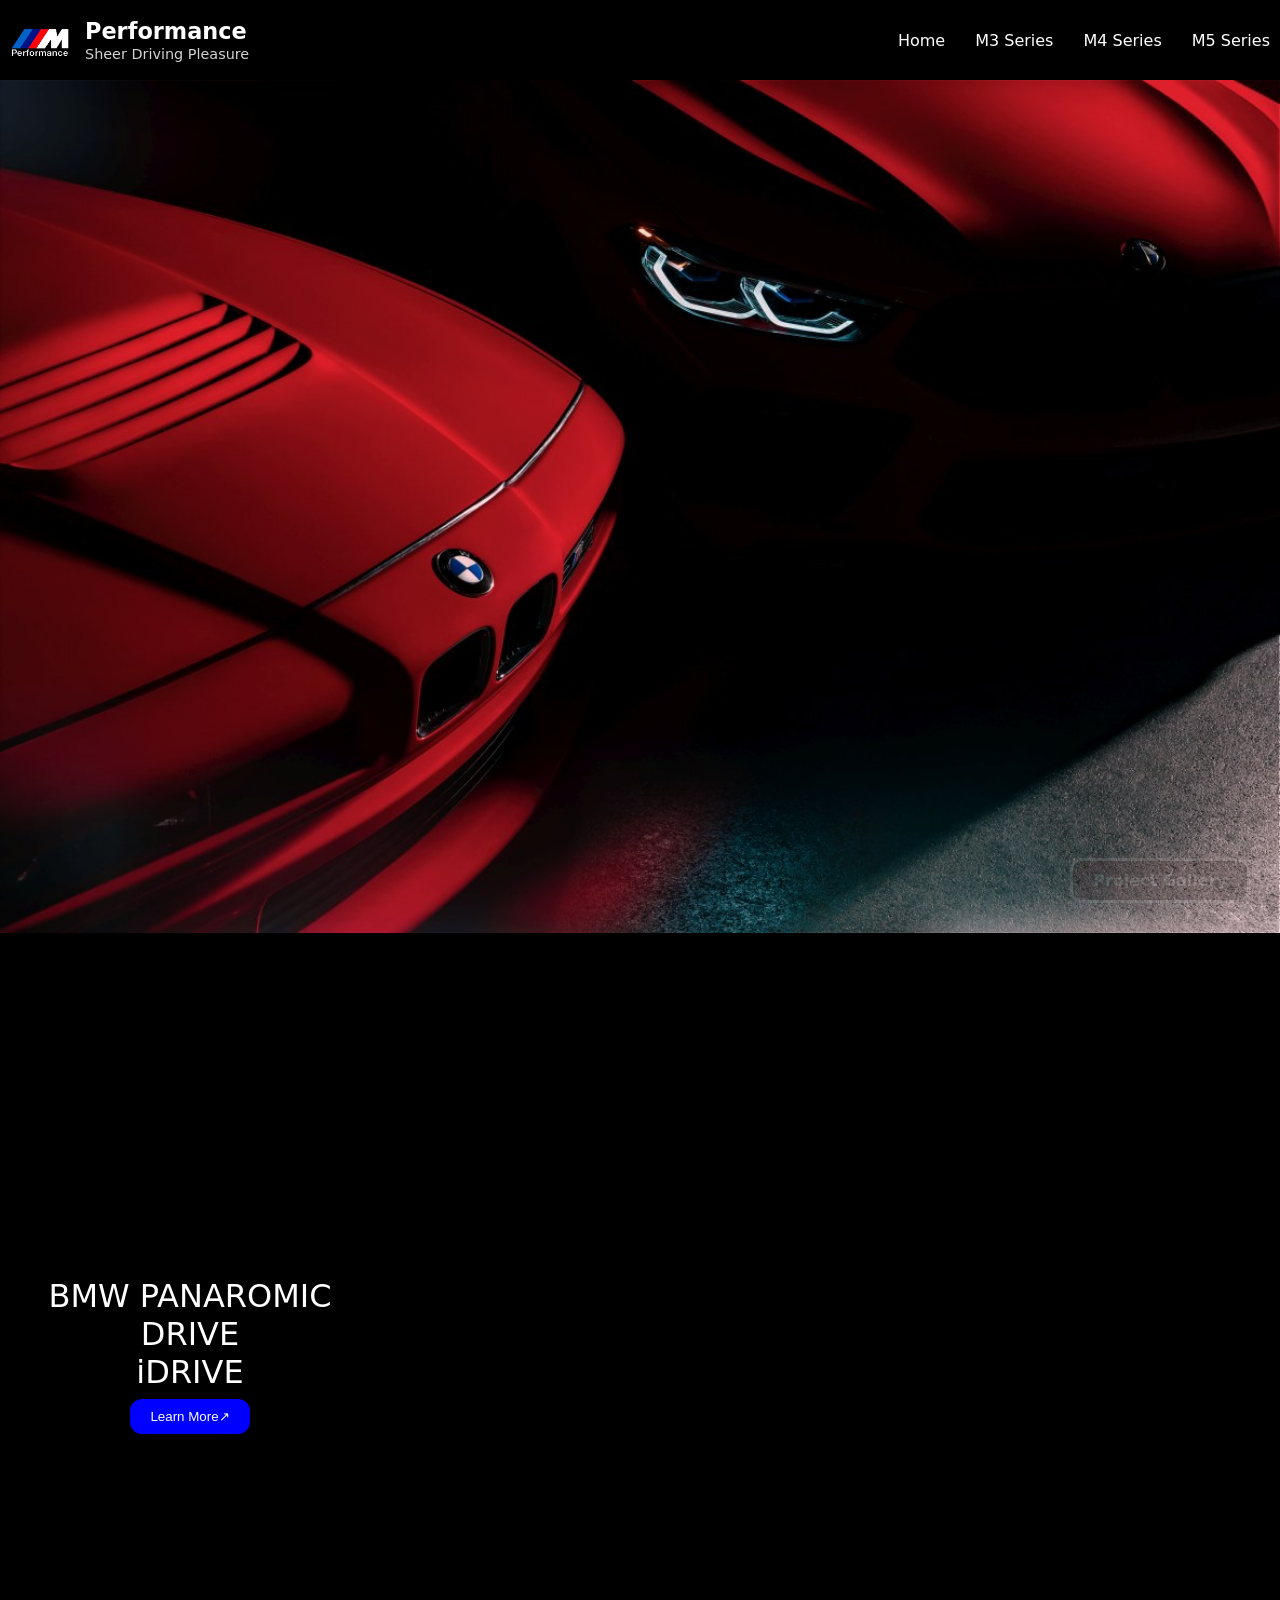
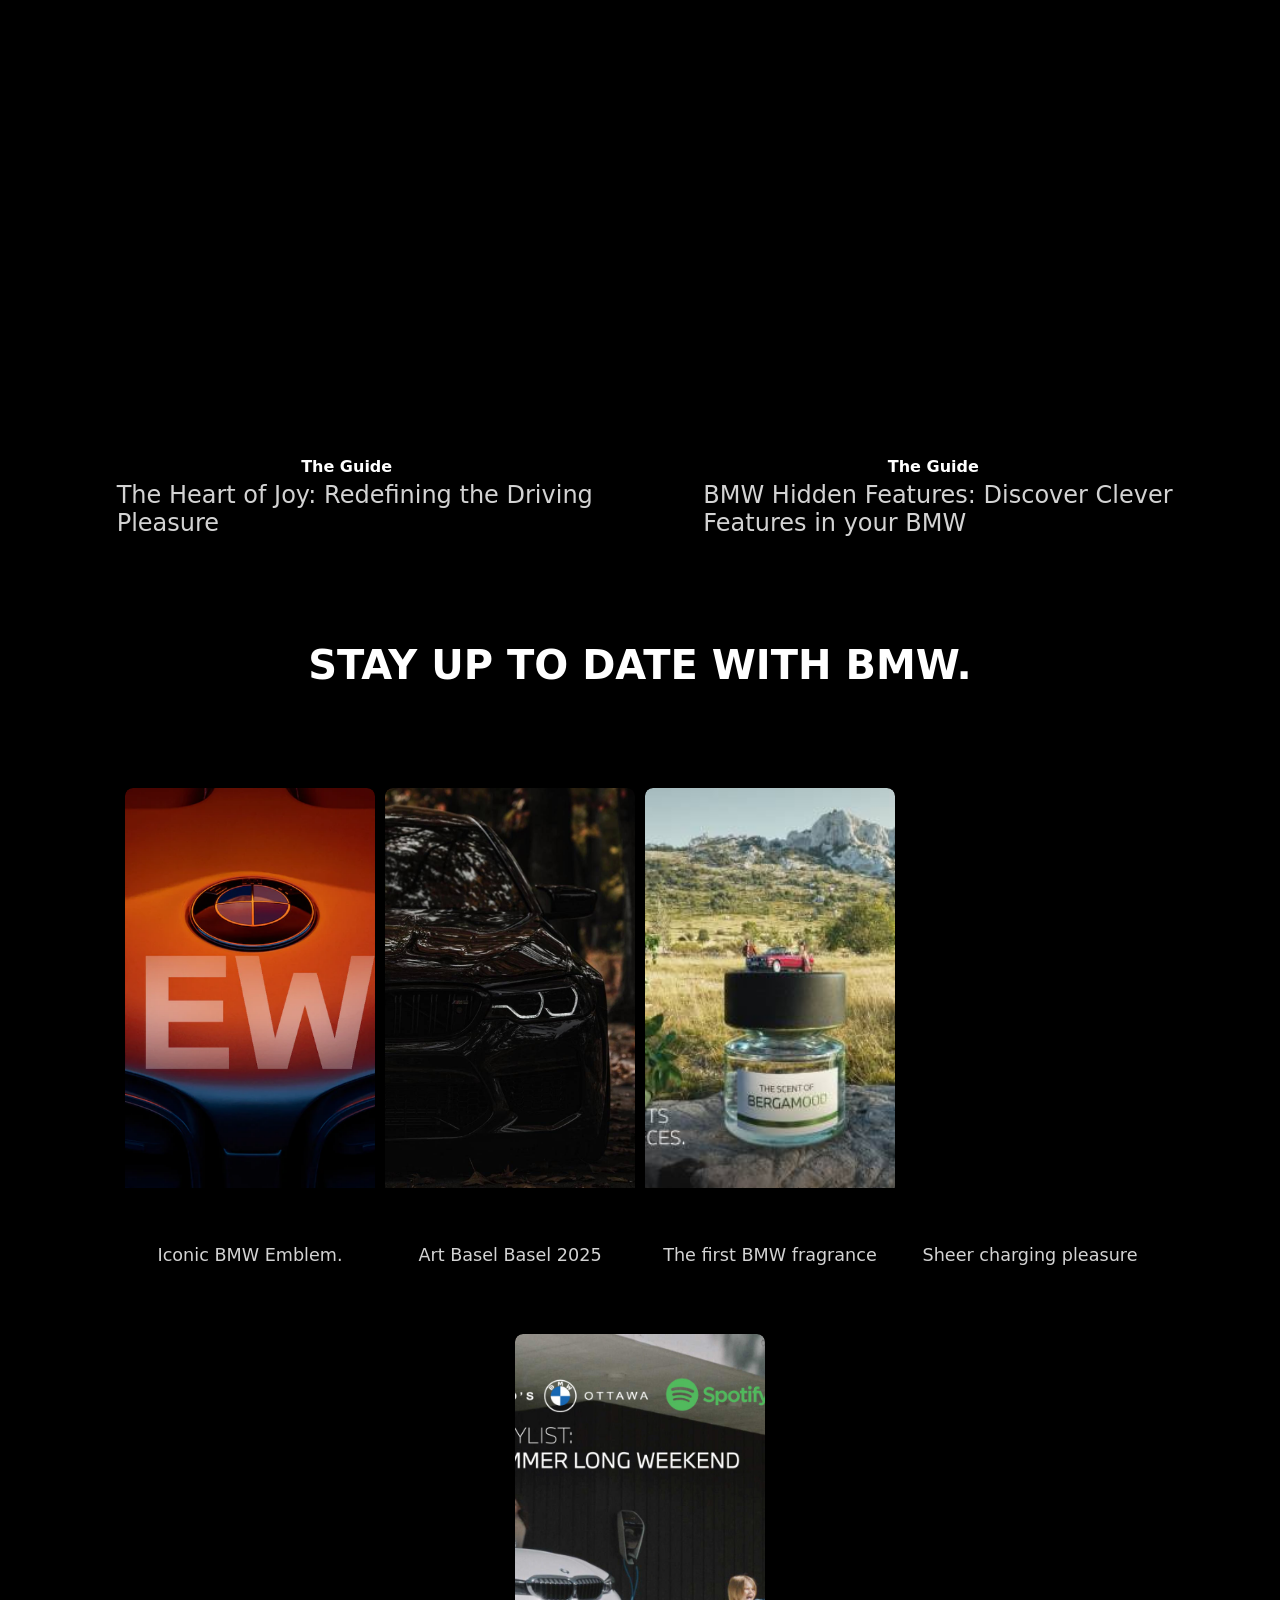
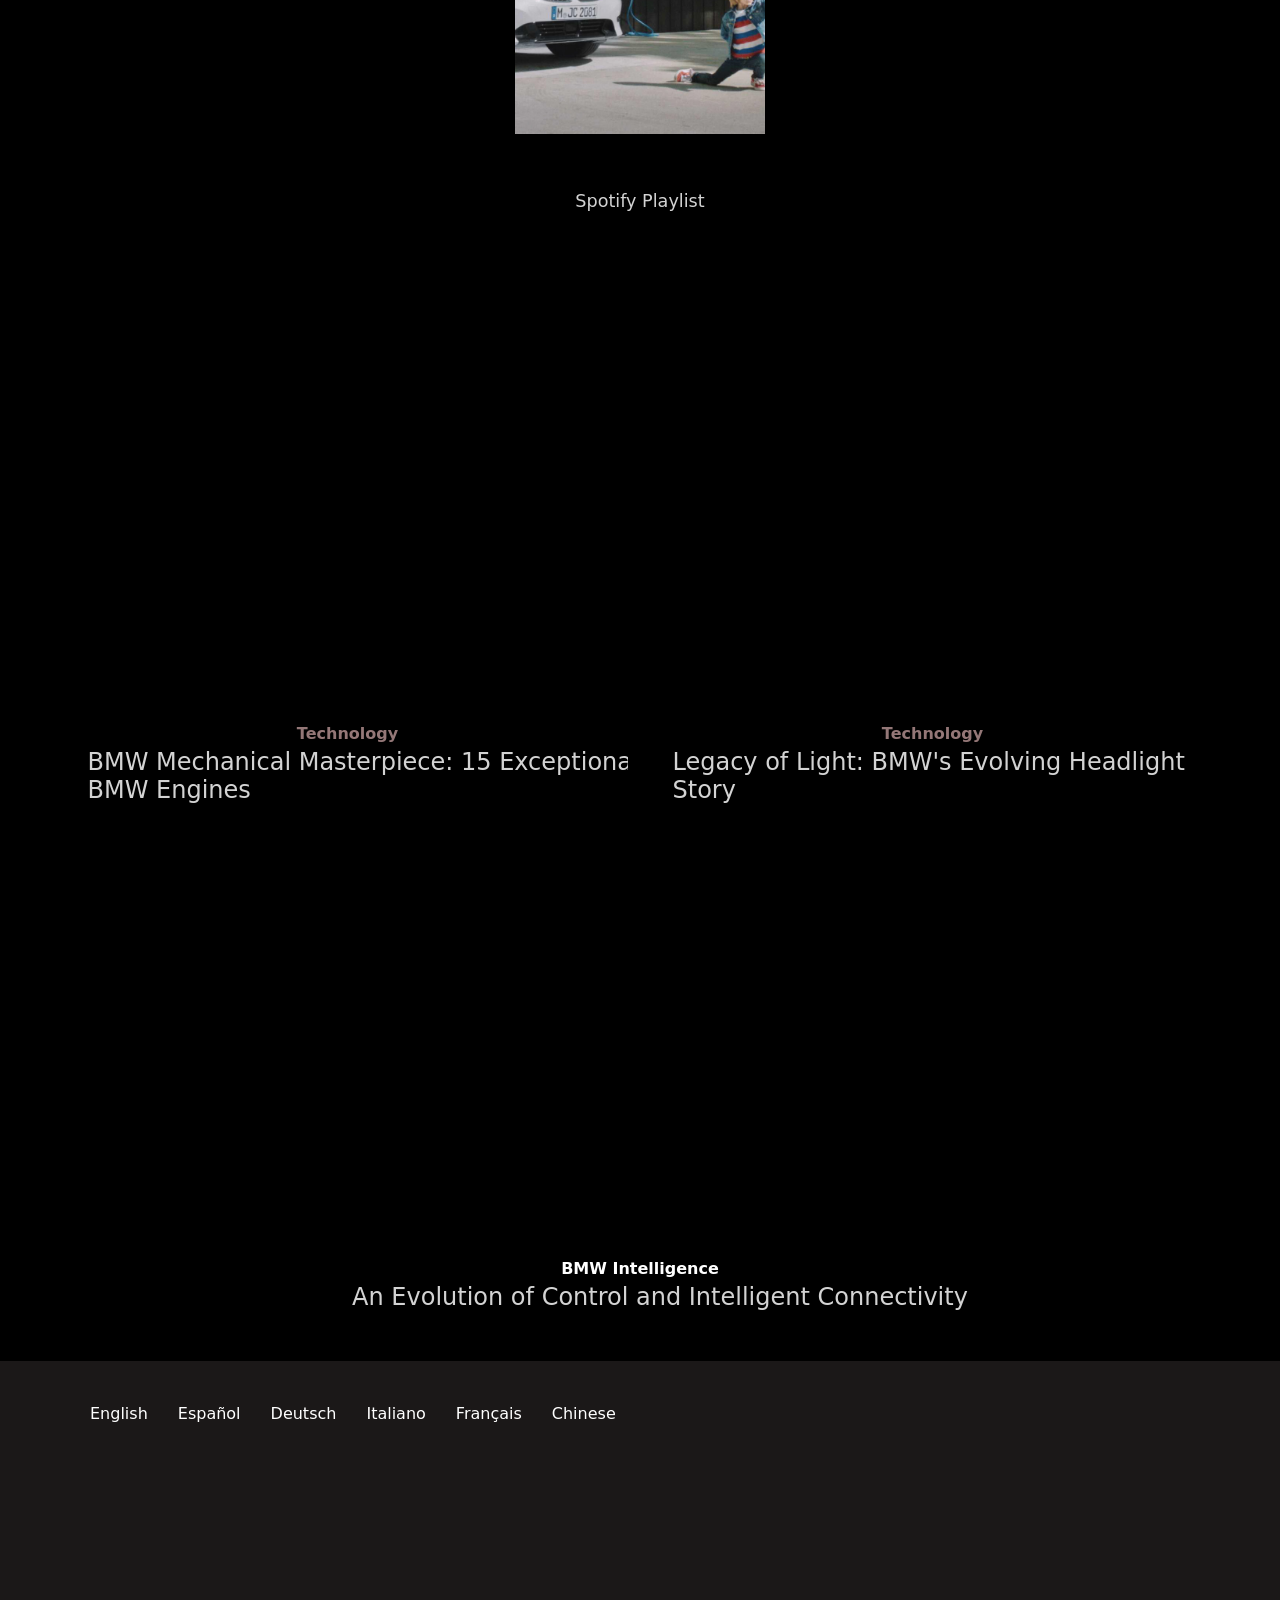
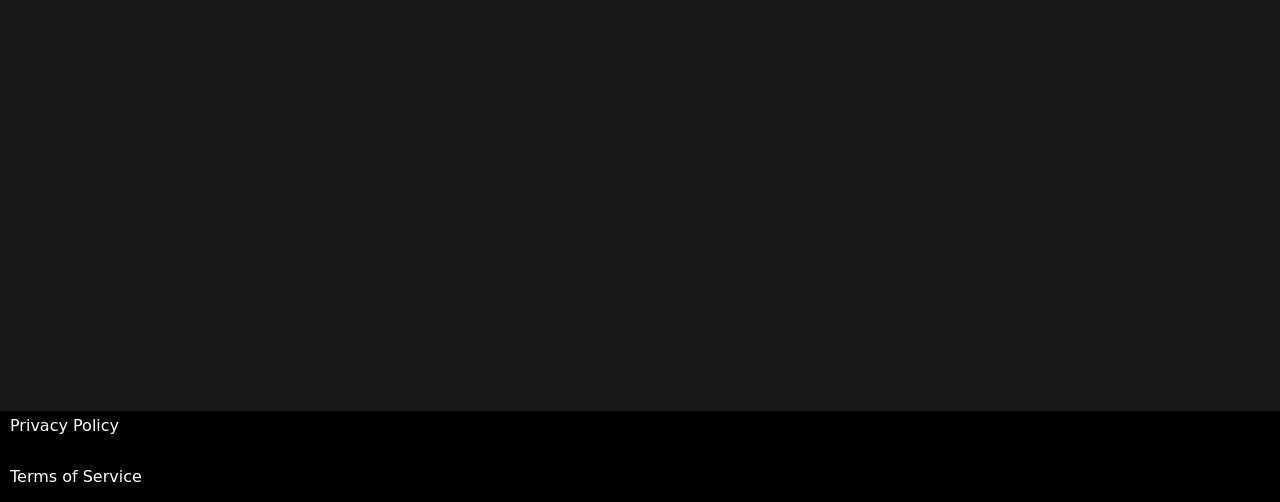
==== Blog_1/index.html @ abd1cfb9 "Pipeline and Git protection fully deployed" ====
<!DOCTYPE html>
<html lang="en">
<head>
    <meta charset="UTF-8">
    <meta name="viewport" content="width=device-width, initial-scale=1.0">
    <title data-key="title">BMW Life: Driven by Passion</title>
    <link rel="icon" href="stripes.png" type="image/x-icon">
    <link rel="stylesheet" href="style.css">
</head>

<body>

    <header>
        <nav>
            <div class="left-section">
                <a href="file:///C:/Users/Admin/Documents/MY_GENERATIONOFCREATION/professionals/Blog/Blog_1/Blog_1.html">
                    <img src="stripes.png" alt="BMW Logo">
                </a>
                <div class="brand-text">
                    <span class="main-brand-name" data-key="brand_main">Performance</span>
                    <span class="sub-brand-name" data-key="brand_sub">Sheer Driving Pleasure</span>
                </div>
            </div>

            <div class="rightnav">
                <ul class="navcontent">
                    <li><a href="#" data-key="nav_home">Home</a></li>

                    <li class="frustration">
                        <a class="morefrustration" href="javascript:void(0)" data-key="nav_m3">M3 Series</a>
                        <div class="frustration1">
                            <a href="#" data-key="m3_e30">E30 M3</a>
                            <a href="#" data-key="m3_e46">E46 M3</a>
                            <a href="#" data-key="m3_e92">E90/E92/E93 M3</a>
                            <a href="#" data-key="m3_f80">F80 M3</a>
                            <a href="#" data-key="m3_g80">G80 M3</a>
                        </div>
                    </li>

                    <li class="frustration">
                        <a class="morefrustration" href="javascript:void(0)" data-key="nav_m4">M4 Series</a>
                        <div class="frustration1">
                            <a href="#" data-key="m4_competition">M4 Competition</a>
                            <a href="#" data-key="m4_xdrive">M4 Competition with M xDrive</a>
                            <a href="#" data-key="m4_cs">M4 CS</a>
                            <a href="#" data-key="m4_csl">M4 CSL</a>
                            <a href="#" data-key="m4_coupe">M4 Coupe</a>
                        </div>
                    </li>

                    <li class="frustration">
                        <a class="morefrustration" href="javascript:void(0)" data-key="nav_m5">M5 Series</a>
                        <div class="frustration1">
                            <a href="#" data-key="m5_e28">E28 M5 (1985-1988)</a>
                            <a href="#" data-key="m5_e34">E34 M5 (1988-1995)</a>
                            <a href="#" data-key="m5_e39_1">E39 M5 (1998-2003)</a>
                            <a href="#" data-key="m5_e39_2">E39 M5 (1998-2003)</a>
                            <a href="#" data-key="m5_e39_3">E39 M5 (1998-2003)</a>
                        </div>
                    </li>
                </ul>
            </div>
        </nav>
    </header>

    <main>
        <div class="image-container">
            <img src="bmw-main.jpg" alt="" class="image1">
            <div class="image-overlay"></div>
            <a href="gallery_HTML.html" class="image-button" data-key="project_gallery">Project Gallery</a>
        </div>
        <div class="flex-container">
                <div class="box1">
                    <p data-key="box_drive">BMW PANAROMIC DRIVE <br> iDRIVE</p>
                        <button class="button">
                            <a href="https://www.bmwgroup.com/en/company/neue-klasse/details-bmw-panoramic-idrive.html" data-key="learn_more" target="_blank">Learn More↗</a>
                        </button>
                </div>

                <div class="box2">
                    <iframe class="youtube-1"
                       src="https://www.youtube.com/embed/68Y4ZKrLRUY?autoplay=1&mute=1&controls=0&loop=1&playlist=68Y4ZKrLRUY"
                        title="YouTube video player" frameborder="0"
                        allow="accelerometer; autoplay; clipboard-write; encrypted-media; gyroscope; picture-in-picture; web-share"
                           allowfullscreen>
                    </iframe>
                </div>
</div>

        <div class="video-container">
            <div class="video-1">
                <video src="bmw-animation.mp4" class="content-1" autoplay muted loop playsinline></video>
                <a href="https://www.bmw.com/en/digital-journey/inside-neue-klasse-bmw-heart-of-joy.html" class="joy" target="_blank">
                    <span class="heading" data-key="guide_title">The Guide</span>
                    <span class="sub-heading" data-key="guide_sub">The Heart of Joy: Redefining the Driving Pleasure</span>
                </a>
            </div>
            <div class="video-2">
                <video src="bmw-hidden.mp4" class="content-2" autoplay muted loop playsinline></video>
                <a href="https://www.bmw.com/en/freude/discover-hidden-features-in-your-bmw.html" class="hidden" target="_blank">
                    <span class="heading" data-key="hidden_title">The Guide</span>
                    <span class="sub-heading" data-key="hidden_sub">BMW Hidden Features: Discover Clever Features in your BMW</span>
                </a>
            </div>
        </div>

        <section class="image-gallery-section">
            <h2 data-key="stay_updated">STAY UP TO DATE WITH BMW.</h2>
            <div class="image-gallery-container">
                <div class="gallery-item">
                    <a href="https://www.bmw.com/en/freude/notes.html" class="bmw_original" target="_blank">
                        <img src="bm2.png" alt="">
                        <div class="item-discription">
                            <p id="bmw" data-key="bmw_emblem">Iconic BMW Emblem.</p>
                        </div>
                    </a>
                </div>
                <div class="gallery-item">
                    <a href="https://www.bmw.com/en/freude/notes.html#pwjt-14" class="bmw_original" target="_blank">
                        <img src="bm3.png" alt="">
                        <div class="item-discription">
                            <p id="bmw" data-key="bmw_art_basel">Art Basel Basel 2025</p>
                        </div>
                    </a>
                </div>
                <div class="gallery-item">
                    <a href="https://www.bmw.com/en/freude/notes.html#pwjt-13" class="bmw_original" target="_blank">
                        <img src="perfume.png" alt="">
                        <div class="item-discription">
                            <p id="bmw" data-key="bmw_perfume">The first BMW fragrance</p>
                        </div>
                    </a>
                </div>
                <div class="gallery-item">
                    <a href="https://www.bmw.com/en/freude/notes.html#pwjt-11" class="bmw_original" target="_blank">
                        <iframe 
                            src="https://www.youtube-nocookie.com/embed/NTa7hMpYjtM?autoplay=1&mute=1&loop=1&playlist=NTa7hMpYjtM&controls=0&modestbranding=1&rel=0&disablekb=1" 
                            title="BMW Electric Lifestyle" 
                            frameborder="0" 
                            allow="accelerometer; autoplay; clipboard-write; encrypted-media; gyroscope; picture-in-picture; web-share" 
                            allowfullscreen>
                        </iframe>
                        <div class="item-discription">
                            <p id="bmw" data-key="bmw_charging">Electric Lifestyle</p>
                        </div>
                    </a>
                </div>
                <div class="gallery-item">
                    <a href="https://www.bmw.com/en/freude/notes.html#pwjt-11" class="bmw_original" target="_blank">
                        <img src="spotify.png" alt="">
                        <div class="item-discription">
                            <p id="bmw" data-key="bmw_spotify">Spotify Playlist</p>
                        </div>
                    </a>
                </div>
            </div>
        </section>

        <section class="technology-section">
            <div class="technology-EGBHLMS">
                <div class="milestone-1">
                    <a href="https://www.bmw.com/en/innovation/outstanding-bmw-engine-models.html" class="bmw-technology" target="_blank">
                        <video src="bmw-hidden.mp4" autoplay muted loop playsinline></video>
                        <div class="technology-discription">
                            <span class="heading-c" data-key="tech_title_1">Technology</span>
                            <span class="sub-heading-c" data-key="tech_sub_1">BMW Mechanical Masterpiece: 15 Exceptional BMW Engines</span>
                        </div>
                    </a>
                </div>
                <div class="milestone-1">
                    <a href="https://www.bmw.com/en/freude/milestones-in-bmw-lighting-design.html" class="bmw-technology" target="_blank">
                        <iframe class="milestone-iframe-1"
                            src="https://www.youtube.com/embed/COiu9UMoMVE?autoplay=1&mute=1&controls=0&loop=1&playlist=COiu9UMoMVE"
                            title="YouTube video player" frameborder="0"
                            allow="accelerometer; autoplay; clipboard-write; encrypted-media; gyroscope; picture-in-picture; web-share"
                            referrerpolicy="strict-origin-when-cross-origin" allowfullscreen>
                        </iframe>
                        <div class="technology-discription">
                            <span class="heading-c" data-key="tech_title_2">Technology</span>
                            <span class="sub-heading-c" data-key="tech_sub_2">Legacy of Light: BMW's Evolving Headlight Story</span>
                        </div>
                    </a>
                </div>
            </div>
        </section>

        <div class="video">
            <a href="#" class="intelligent" target="_blank">
                <video src="smart.mp4" autoplay muted loop playsinline class="BMW_Itellegence"></video>
                <p class="discription" data-key="bmw_intelligence">BMW Intelligence</p>
                <p class="discription-sub-heading" data-key="bmw_intelligence_sub">An Evolution of Control and Intelligent Connectivity</p>
            </a>
        </div>

        <section class="second">
    <nav class="main-navbar">
        <ul class="navcontent-2">
            <li><a href="#" data-lang="en">English</a></li>
            <li><a href="#" data-lang="es">Español</a></li>
            <li><a href="#" data-lang="de">Deutsch</a></li>
            <li><a href="#" data-lang="it">Italiano</a></li>
            <li><a href="#" data-lang="fr">Français</a></li>
            <li><a href="#" data-lang="zh">Chinese</a></li>
        </ul>
    </nav>
</section>

        <section class="third">
            <nav class="footer-navbar">
                <ul>
                    <li><a href="#privacy" data-key="footer_privacy">Privacy Policy</a></li>
                    <li><a href="#terms" data-key="footer_terms">Terms of Service</a></li>
                </ul>
            </nav>
        </section>

        
    </main>
<script src="translate.js"></script>
</body>
</html>
---- Blog_1/style.css ----
/* Universal box-sizing for consistent layout */
        * {
            margin: 0;
            padding: 0;
            box-sizing: border-box;
        }

        body {
            font-family: system-ui, -apple-system, BlinkMacSystemFont, 'Segoe UI', Roboto, Oxygen, Ubuntu, Cantarell, 'Open Sans', 'Helvetica Neue', sans-serif;
            background-color: rgb(0, 0, 0);
            color: white;
        }

        nav {
            display: flex;
            align-items: center;
            justify-content: space-between; /* Pushes left and right sections to opposite ends */
            background-color: rgba(0, 0, 0, 0.8); /* Semi-transparent black background */
            height: 80px;
            padding: 0 40px; /* Padding on the sides of the navbar */
        }

        /* Group for logo and brand text */
        .left-section {
            display: flex;
            align-items: center; /* Vertically aligns the image and the text container */
            gap: 15px; /* Space between the logo and the text */
        }

        .left-section img {
            height: 60px;
            width: 60px;
        }

        /* Container for "Performance" and "The Beast" */
        .brand-text {
            display: flex;
            flex-direction: column; /* Stacks the text vertically */
            justify-content: center; /* Centers the text vertically within its space */
        }

        .main-brand-name {
            font-size: 1.4em; /* Larger for "Performance" */
            font-weight: bold;
            color: white;
            margin-bottom: 2px; /* Small space between the two lines of text */
        }

        .sub-brand-name {
            font-size: 0.9em; /* Smaller for "The Beast" */
            color: lightgray; /* Slightly muted color */
        }

        /* Navigation links on the right */
        .navcontent {
            list-style: none;
            display: flex;
            gap: 30px; /* Space between the main navigation links */
            margin: 0; /* Reset default ul margin */
            padding: 0; /* Reset default ul padding */
        }

        nav ul li a {
            text-decoration: none;
            color: white;
            padding: 16px 0; /* Vertical padding for clickable area */
            display: block; /* Ensures the whole padded area is clickable */
            transition: color 0.3s, font-size 0.3s; /* Smooth hover transition */
        }

        nav ul li a:hover {
            color: rgb(127, 255, 212);
            font-size: 1.1rem; /* Slight size increase on hover */
        }

        /*===============================================================================================================*/
        /* DROPDOWN */
        /*===============================================================================================================*/
        li.frustration {
            position: relative; /* Essential for positioning the dropdown content */
            display: inline-block;
        }

        .morefrustration {
            padding: 16px 0; /* Consistent padding with other nav links */
            display: block;
            text-align: center;
        }


        li a:hover,
        .frustration:hover .morefrustration {
            color: aquamarine;
            font-size: 1.1rem; /* Consistent hover size */
        }

        .frustration1 {
            display: none;
            position: absolute;
            z-index: 1000; /* Ensures dropdown is above other content */
            background-color: rgba(7, 7, 7, 0.9); /* Semi-transparent background */
            min-width: 160px;
            box-shadow: 0px 8px 16px 0px rgba(0, 0, 0, 0.2);
            border-radius: 4px; /* Optional: subtle rounded corners */
            overflow: hidden; /* Ensures content respects border-radius */
            left: 50%; /* Start dropdown at 50% from parent's left edge */
            transform: translateX(-50%); /* Adjust to truly center it */
            top: 100%; /* Position directly below the parent link */
        }

        .frustration1 a {
            color: white;
            display: block;
            text-align: left; /* Align dropdown items to the left */
            padding: 10px 15px; /* Padding for dropdown items */
            text-decoration: none;
            transition: background-color 0.2s, color 0.2s; /* Smooth hover transitions */
        }

        .frustration1 a:hover {
            color: turquoise;
            background-color: rgba(50, 200, 200, 0.15); /* Subtle background on hover */
        }

        .frustration:hover .frustration1 {
            display: block;
        }
        .image-container{
            width: 1348px;
            display: inline-block;
            max-width: 100%;
            overflow: hidden;
            position: relative;
        }
        .image-container img{
            display: block;
            width: 100%;
            height: auto;
        }
        .image-overlay{
            position: absolute;
            top: 0;
            left: 0;
            width: 100%;
            height: 100%;
            pointer-events: all;
        }
        .image-button{
            position: absolute;
            bottom: 30px;
            right: 30px;
            display: inline-block;
            padding: 10px 20px;
            background: linear-gradient(to right, rgb(82, 2, 2), rgb(0, 0, 0));
            opacity: 0.1;
            color: white;
            text-decoration: none;
            border: solid;
            border-radius: 12px;
            cursor: pointer;
            font-size: 1em;
            font-weight: bold;
            transition: background-color 0.3s ease, transform 0.2s ease;/* for smooth transition*/
            z-index: 1000;
        }
        .image-button:hover{
            background-color:rgba(59, 2, 2, 0.733);
            transform: translateY(-6px); /* Slight lift effect on hover */
            opacity: 0.9;
            box-shadow: 0 12px 16px 0 rgb(177, 2, 2),0 17px 50px 0 rgb(0, 204, 255);
        }
        .flex-container{
            display: flex;
            flex-wrap: nowrap;
            background: inherit;
            
        }
        .box1{
            width: 50%;
            margin: 20px;
            text-align: center;
            justify-content: center;
            font-size: xx-large;
            justify-content: space-between;
            height: 450px;
            width: 860px;
            margin-top: 340px;
        }
        .box2{
            width: 50%;
            margin: 20px;
            align-items: center;
            font-size: xx-large;
            justify-content: space-between;
            height: 450px;
            width: 860px;
            margin-top: 150px;
               pointer-events: none;
        }
        .button{
            text-decoration: none;
            padding: 10px 20px;
            background-color: blue;
            border: solid;
            border-radius: 15px;
        }
        .button a{
            text-decoration: none;
            color: white;
        }
        .youtube-1{
            height: 450px;
            width: 860px;
            align-items: center;
            pointer-events: none;   
        }
        .video-container{
            display: flex;
            flex-wrap: nowrap; /* Keep nowrap as per your original preference */
            justify-content: space-evenly; /* Evenly space videos */
            align-items: flex-start; /* Align video content to the top */
            background-color: inherit;
            padding: 40px 20px; /* Add padding for overall spacing */
            gap: 10px; /* Space between video columns */
        }
        .video-1, .video-2 {
            /* These are the containers for each video and its text */
            display: flex;
            flex-direction: column; /* Stack video and text vertically */
            align-items: center; /* Center video and text horizontally */
            flex: 1; /* Allows columns to take equal space */
            min-width: 300px; /* Minimum width before potentially breaking layout (if nowrap) */
            max-width: 500px; /* Optional: Max width for videos */
            text-align: center; /* Center the text below the video */
            margin-bottom: 20px; /* Space below each video column */
            overflow: hidden;
        }
        .video-1 video, .video-2 video{
            width: 100%; /* Make it fill the container initially */
            height: 100%; /* Make it fill the container initially */
            object-fit: cover; /* Ensures image/video covers the area without distortion */
            display: block; /* Remove extra space below inline elements */
            /* Transition for smooth animation */
            transition: transform 1.5s ease-in-out, opacity 1.5s ease-in-out;
            /* Initial state (optional, can be skipped if opacity is 1 and scale is 1 by default) */
            opacity: 1;
            transform: scale(1);
        }
        .video-1:hover video, 
        .video-2:hover video{
            transform: scale(1.1);
            max-width: 500px; /* Optional: Max width for videos */
            opacity: 0.6;
            box-shadow: 0 8px 16px rgba(0, 0, 0, 0.4); /* Stronger shadow on hover */
        }
        .content-1, .content-2{ /* These are your <video> tags */
            width: 100%; /* Make video fill its column */
            height: auto; /* Maintain aspect ratio */
            max-height: 300px; /* Example max height for videos */
            display: block; /* Ensure it behaves like a block element */
            margin-bottom: 15px; /* Space between video and text */
        }

        /* --- START OF CHANGES FOR TEXT BELOW VIDEOS --- */
        /* Applied to the spans directly within the <a> tags */
        .joy .heading,
        .hidden .heading {
            display: block; /* Make the heading behave like a block element */
            font-size: 1em; /* Adjust size as needed */
            font-weight: bold;
            margin-bottom: 5px; /* Space between heading and sub-heading */
            text-align: center; /* Center the heading text */
            color: white; /* Ensure text is white */
            text-decoration: none; /* Remove underline if applied by parent <a> */
            width: 100%; /* Take full width of its parent */
        }

        .joy .sub-heading,
        .hidden .sub-heading {
            display: block; /* Make the sub-heading behave like a block element */
            font-size: 1.5em; /* Adjust size as needed */
            color: lightgray; /* Muted color for sub-heading */
            text-align: left; /* Center the sub-heading text */
            margin-left: 20px;/* make sub-Heading left aligned and with a little space from left*/
            text-decoration: none; /* Remove underline if applied by parent <a> */
            width: 100%; /* Take full width of its parent */
        }

        /* Ensure the links themselves also act like blocks for proper centering */
        .joy, .hidden {
            display: block; /* Make the entire link block-level */
            text-decoration: none; /* Remove underline from the link */
            color: white; /* Ensure link color is white */
            width: 100%; /* Make the clickable area span the width of its parent (.video-1/.video-2) */
            padding: 5px 0; /* Add a little vertical padding for clickability */
        }
        /* --- END OF CHANGES FOR TEXT BELOW VIDEOS --- */

        /* Fix for potential overlap/issue from an empty div or misused styling */
        body > div { /* This targets the extra </div> at the end of your main */
            display: none;
        }
        .image-gallery-section{
            padding: 40px 20px;
            background-color: black;
            text-align: center;
            color: white;
        }
        .image-gallery-section h2{ 
            font-size: 2.5em;
            margin-bottom: 100px;
            font-family: system-ui, -apple-system, BlinkMacSystemFont, 'Segoe UI', Roboto, Oxygen, Ubuntu, Cantarell, 'Open Sans', 'Helvetica Neue', sans-serif;
            text-decoration-thickness: normal;
        }
        .image-gallery-container{
            display: flex;/* make display flex*/
            padding: 0 10px;/* add some horizontal padding*/
            gap: 10px;/* for the gap  in images*/
            justify-content: center;/* Center items horizontally when there's space*/
            flex-wrap: wrap;/*wrap the content in smaller screen*/
        }
        .gallery-item{
            flex: auto;
            min-width: 150px;
            max-width: 250px;
            border-radius: 8px;
            overflow: hidden;
            flex-direction: column;
            transition: transform 0.3s ease, box-shadow 0.3s ease; /* Smooth transition for hover effects */
            box-shadow: 0 4px 8px rgba(0, 0, 0, 0.2);
        }
        .gallery-item:hover{
            transform: translateY(-25px); /* Lift effect on hover */
            box-shadow: 0 8px 16px rgba(0, 0, 0, 0.4); /* Stronger shadow on hover */
        }
        .gallery-item img{
            width: 100%;/*image should cover it's parent full width*/
            height: 400px;/*specifies the height of image*/
            object-fit: cover;/*image should fit it's parent conatiner*/
            display: block;/* any image distrotion should be neglected*/
            border-top-left-radius: 8px;/*image should cover it's parent radius*/
            border-top-right-radius: 8px;/*same as above*/
        }
        .gallery-item video, 
        .gallery-item iframe{
            width: 100%;/*image should cover it's parent full width*/
            height: 400px;/*specifies the height of image*/
            object-fit: cover;/*image should fit it's parent conatiner*/
            display: block;/* any image distrotion should be neglected*/
            border-top-left-radius: 8px;/*image should cover it's parent radius*/
            border-top-right-radius: 8px;/*same as above*/
            pointer-events: none; /* Prevents users from clicking to pause */
        }
        .item-discription{
            padding: 15px;
            text-align: center;
            width: 100%;/* Ensures text container takes full width of item*/ 
            pointer-events: auto;
        }
        .item-discription p{
            margin: 0;
            font-size: 1.1em;
            color: lightgrey;
            line-height: 6;
        }
        a.bmw_original{
            text-decoration: none;
            color: lightgrey;
            display: block;
            position: relative;
        }
        /*
 * Corrected and optimized CSS.
 * This version fixes the issues with display and overflow,
 * and cleans up redundant properties.
 */

/* Main section styling */
.technology-section {
    padding: 40px 20px;
    background-color: black;
    text-align: center;
    color: white;
}

/* Flex container for the video items */
.technology-EGBHLMS {
    /* Correct Flexbox properties for the container */
    display: flex;
    padding: 0 10px;
    gap: 25px;
    justify-content: center;
    flex-wrap: wrap;
}

/* The parent container for each video. This is the frame. */
.milestone-1 {
    /* Define the size of the container. The video will be clipped to this. */
    min-width: 450px;
    max-width: 560px;
    
    /* CRUCIAL: This hides the overflow when the child video scales up */
    overflow: hidden;
    
    /* Ensure the container behaves as a block-level element for proper sizing */
    display: block; 
    
    /* Optional: Add a subtle box shadow for a professional look */
    box-shadow: 0 4px 8px rgba(0, 0, 0, 0.2); 
    
    /* Optional: Add a smooth transition to any properties that might change */
    transition: box-shadow 0.6s ease-in-out;
}

/* The video element itself */
.milestone-1 video {
    /* Video should fill its parent container completely */
    width: 100%;
    height: 350px;
    
    /* Ensures the video covers the entire container without distortion */
    object-fit: cover;
    
    /* Prevents unwanted space below the video */
    display: block;
    
    /* Transition for a smooth zoom and opacity change */
    transition: transform 1.5s ease-in-out, opacity 1.5s ease-in-out;
}

/* State for when the parent container is hovered */
.milestone-1:hover {
    box-shadow: 0 8px 16px rgba(0, 0, 0, 0.4); /* Stronger shadow on hover */
}

/* Apply the transform and opacity change to the video on parent hover */
.milestone-1:hover video {
    transform: scale(1.1); /* This is the zoom effect */
    opacity: 0.4;
}
/* Here is the css for the youtube iframe attached*/
.milestone-iframe-1 {
    width: 100%;
    height: 350px;
       object-fit: cover;
       display: block;
       pointer-events: none; /* Prevents users from clicking to pause */
       min-width: 450px;
       max-width: 560px;
       
}
/* Headings and sub-headings */
/* It's better to style these separately for clarity */
.heading-c {
    display: block;
    font-size: 1em;
    font-weight: bold;
    margin-top: 25px;
    margin-bottom: 5px;
    text-align: center;
    color: rgb(148, 119, 119);
    text-decoration: none;
    width: 100%;
}

.sub-heading-c {
    display: block;
    font-size: 1.5em;
    color: lightgray;
    text-align: left;
    margin-left: 20px;
    text-decoration: none;
    width: 100%;
}
.bmw-technology{
    text-decoration: none;
}
/*
 * This CSS styles the video card component.
 * It places text below the video and applies a hover effect where only the video fades and zooms.
 */

/* The main container for your video component. 
   Use margin: auto to center it within its parent container. */
.video {
    width: 80%;
    max-width: 700px;
    margin: 40px auto; /* Adds spacing and centers the component */
}

/* The link wrapping the video and text.
   overflow: hidden is crucial to contain the video's zoom. */
.intelligent {
    display: block;
    text-decoration: none; /* Removes the underline from the link */
    overflow: hidden; /* Hides parts of the video that zoom out of bounds */
  
    background-color: inherit; /* Optional: A background for the text area */
    padding-bottom: 10px; /* Adds space inside the bottom of the card */
}

/* The video element itself.
   The transition is set up for a smooth zoom and fade effect. */
.BMW_Itellegence {
    width: 100%;
    height: auto;
    display: block;
    transition: transform 1.5s ease-in-out, opacity 1.5s ease-in-out;
}

/* The hover effect targets ONLY the video.
   When hovering the link, the video scales up and its opacity is reduced.
   The text is a sibling, so it is NOT affected by this rule. */
.intelligent:hover .BMW_Itellegence {
    transform: scale(1.1); /* Zooms the video to 110% of its size */
    opacity: 0.4; /* Reduces the opacity to 40% */
}

/* Styling for the main description heading, positioned below the video. */
.discription {
    display: block;
    font-size: 1em;
    font-weight: bold;
    margin-top: 25px;
    margin-bottom: 5px;
    text-align: center;
    color: white;
    text-decoration: none;
    width: 100%;
}

/* Styling for the sub-heading, positioned below the main description. */
.discription-sub-heading {
    display: block;
    font-size: 1.5em;
    color: lightgray;
    text-align: center;
    margin-left: 20px;
    text-decoration: none;
    width: 100%;
}
/* --- Shared Styles for BOTH navbars (Optional) --- */
nav {
    width: 100%;
    padding: 10px;
}



/*=============================================================================================*/
/*                             ending the webpage with second nav bars                         */
/*=============================================================================================*/


.second{
    background-color: rgb(27, 24, 24);
    height: 650px;
}
nav.main-navbar{
    display: flex;
    align-items: center;
    justify-content: space-between;
    background-color: rgb(27, 24, 24);
    height: 80px;
    padding: 0 40px;
}
.left-2{
    display: flex;
    align-items: center;
    gap: 15px;
}
 /* Navigation links on the right */
.navcontent-2{
    list-style: none;
    display: flex;
    gap: 30px; /* Space between the main navigation links */
    margin: 0; /* Reset default ul margin */
    padding: 0; /* Reset default ul padding */
    margin-left: 50px;/* Space from left side ot=f the nav bar*/
    margin-top: 25px;/* Space from top of the section*/
}

/* Mobile Responsive Overrides */
@media screen and (max-width: 768px) {
    /* 1. Reset Container Widths */
    .image-container, 
    .flex-container,
    .video,
    .milestone-1 {
        width: 100% !important;
        max-width: 100%;
    }

    /* 2. Stack Flex Elements Vertically */
    .flex-container, 
    .video-container, 
    .technology-EGBHLMS {
        flex-direction: column;
        flex-wrap: wrap;
    }

    /* 3. Reset Box Fixed Widths and Margins */
    .box1, .box2 {
        width: 100% !important;
        height: auto; /* Allow height to expand with content */
        margin-top: 20px !important; /* Removes the 340px/150px gaps */
        margin-left: 0;
        margin-right: 0;
        padding: 20px;
    }

    /* 4. Responsive Videos & YouTube */
    .youtube-1,
    .video-1 video, 
    .video-2 video,
    .video-1,
    .video-2,
    .content-1,
    .content-2,
    .BMW_Itellegence {
        width: 100% !important;
        height: auto! important;
        max-width: 100%;
        min-width: 100%;
    }

    /* 5. Center Headings and Sub-headings */
    .joy .heading,
    .hidden .heading,
    .joy .sub-heading,
    .hidden .sub-heading,
    .heading-c,
    .sub-heading-c,
    .discription,
    .discription-sub-heading {
        text-align: centre! important;
        margin-left: 0 ! important;
        padding: 0 10px;
    }

    /* Navbar adjustment for mobile */
    nav, nav.main-navbar {
        flex-direction: column;
        height: auto;
        padding: 20px;
    }

    .navcontent, .navcontent-2 {
        flex-direction: column;
        gap: 10px;
        margin-left: 0;
        text-align: centre;
    }
}
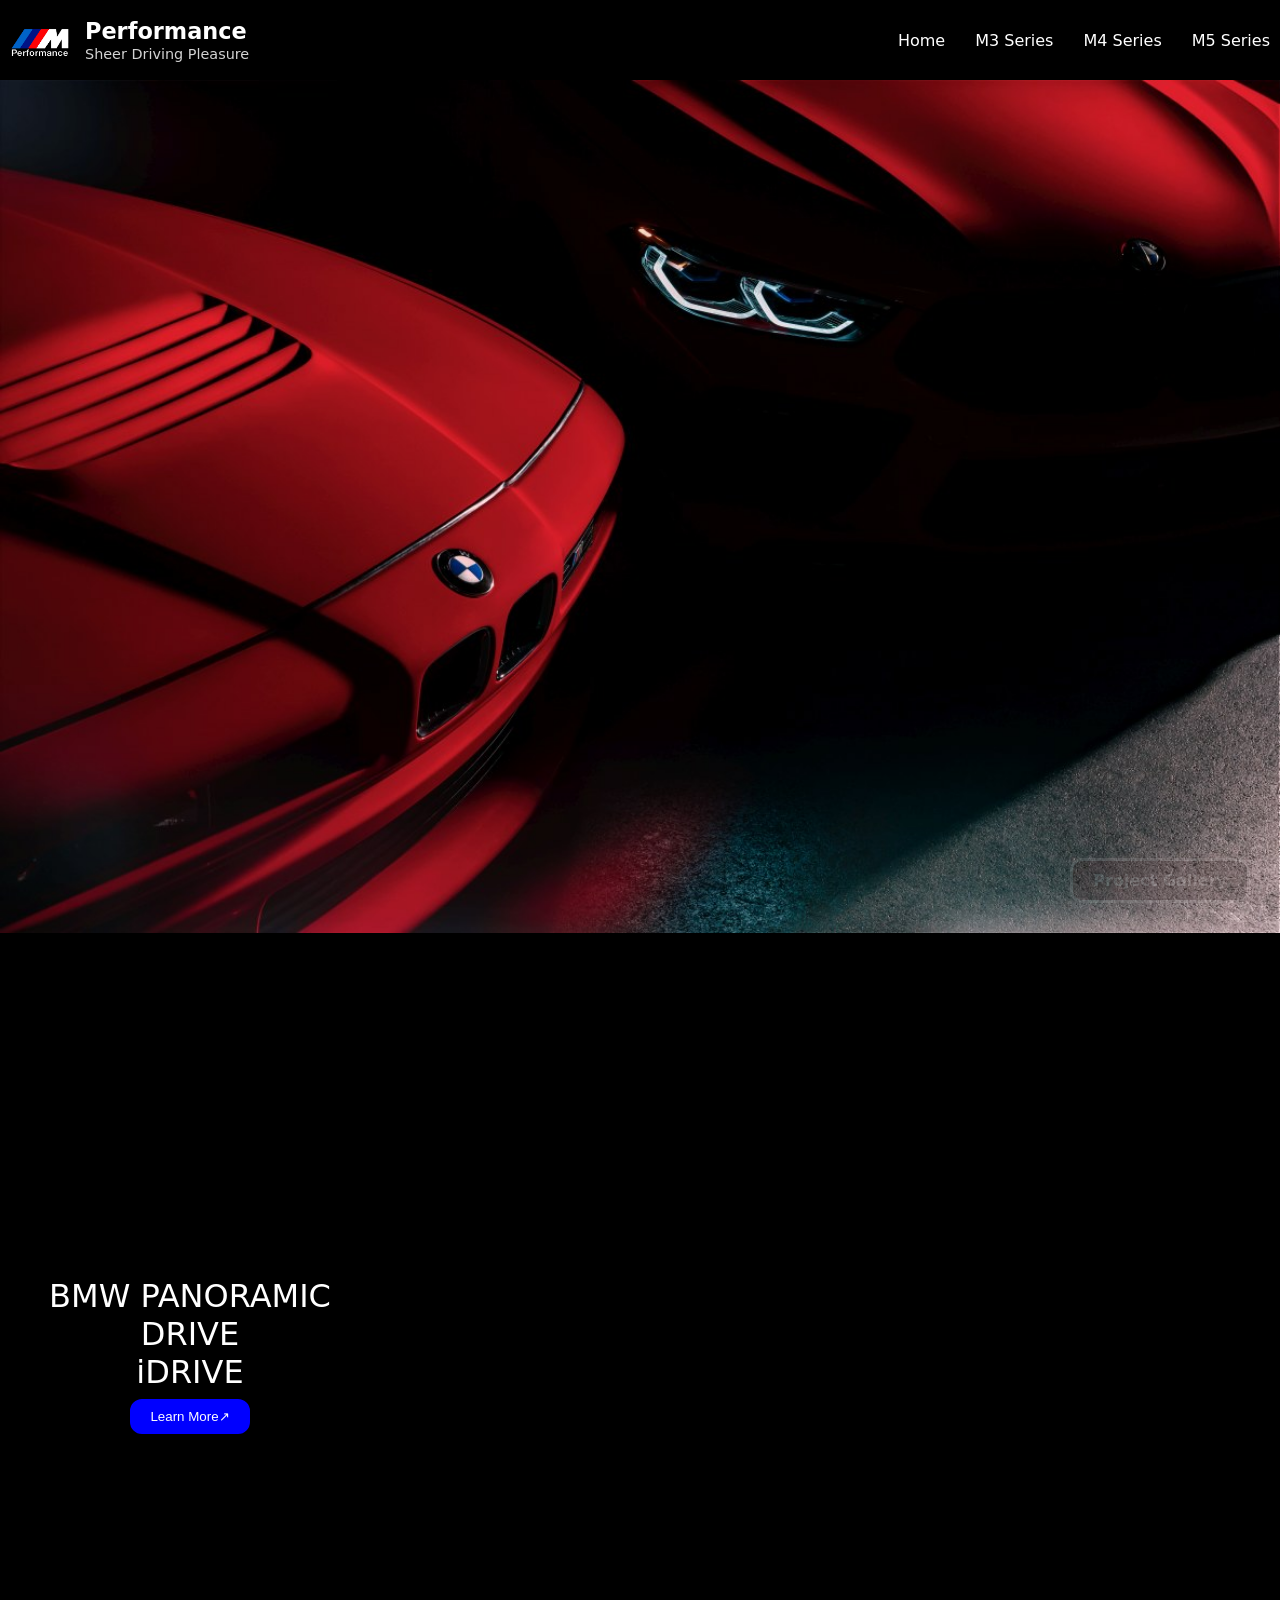
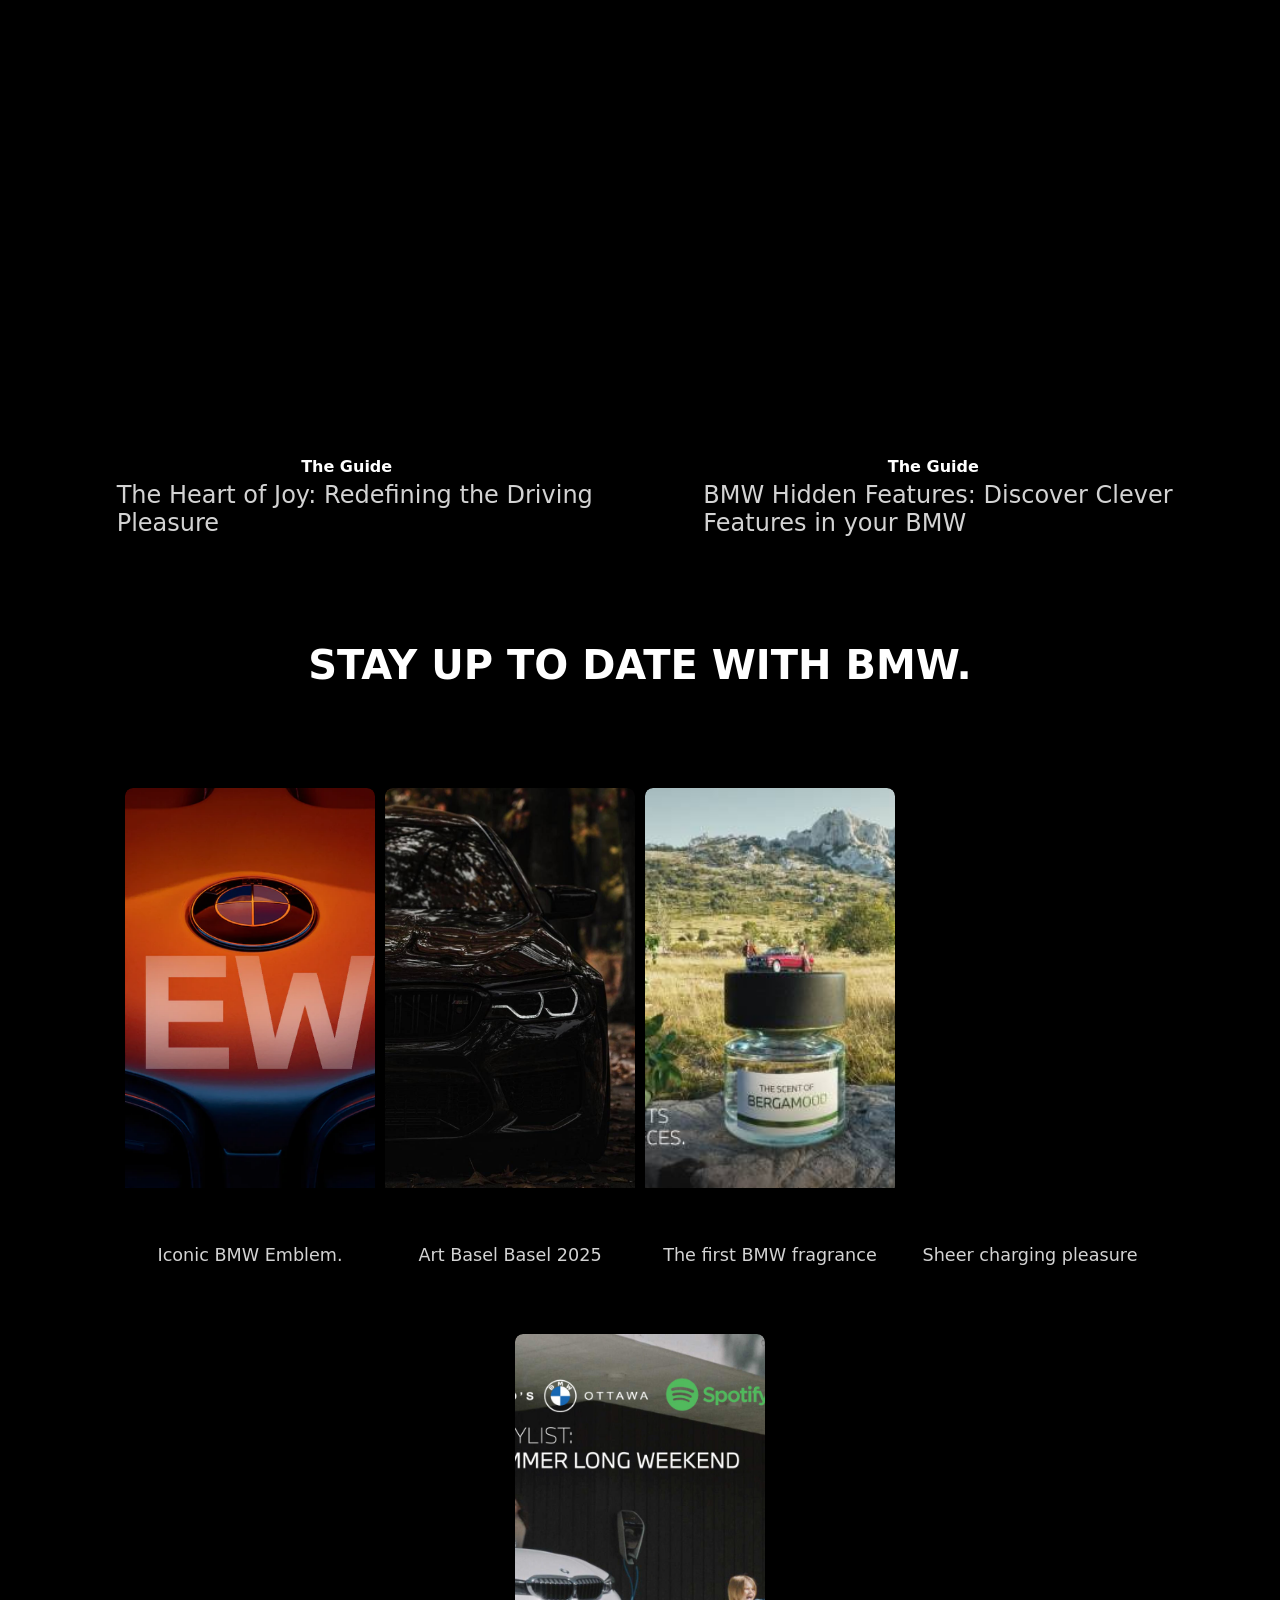
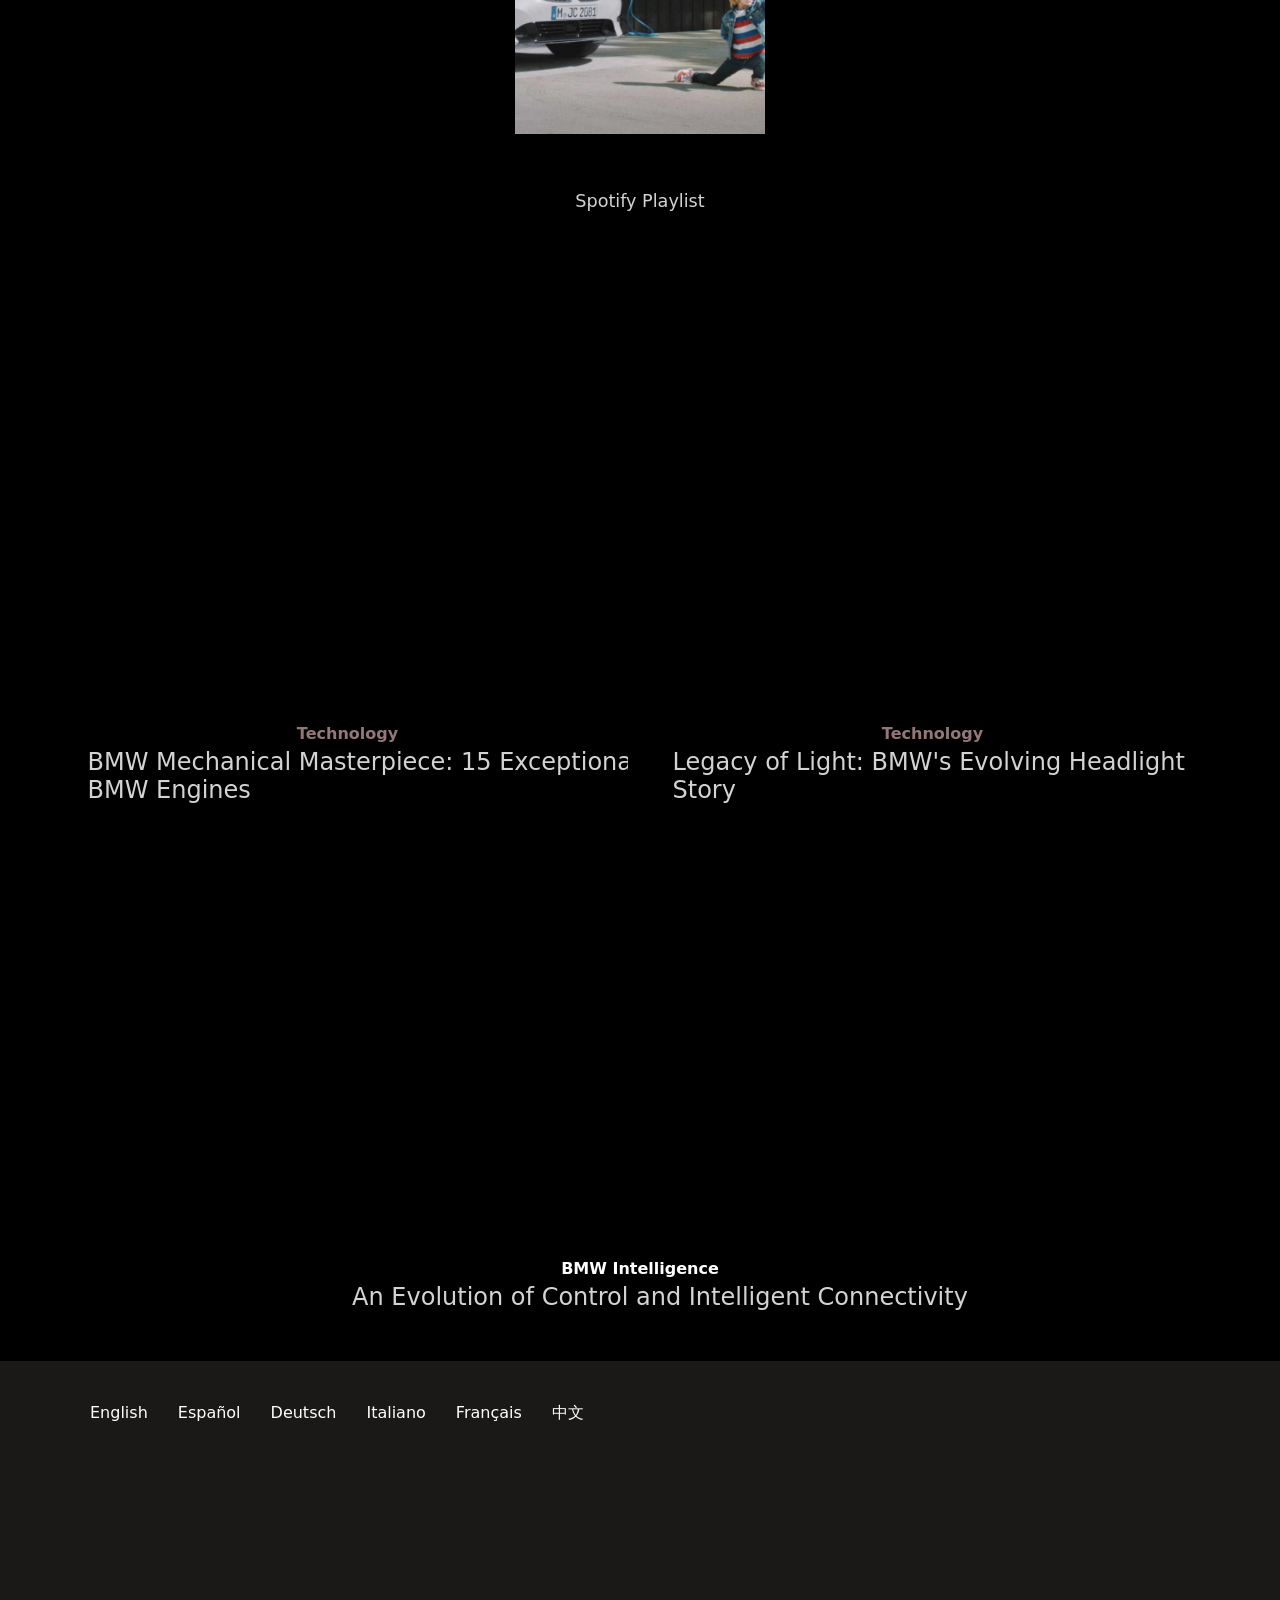
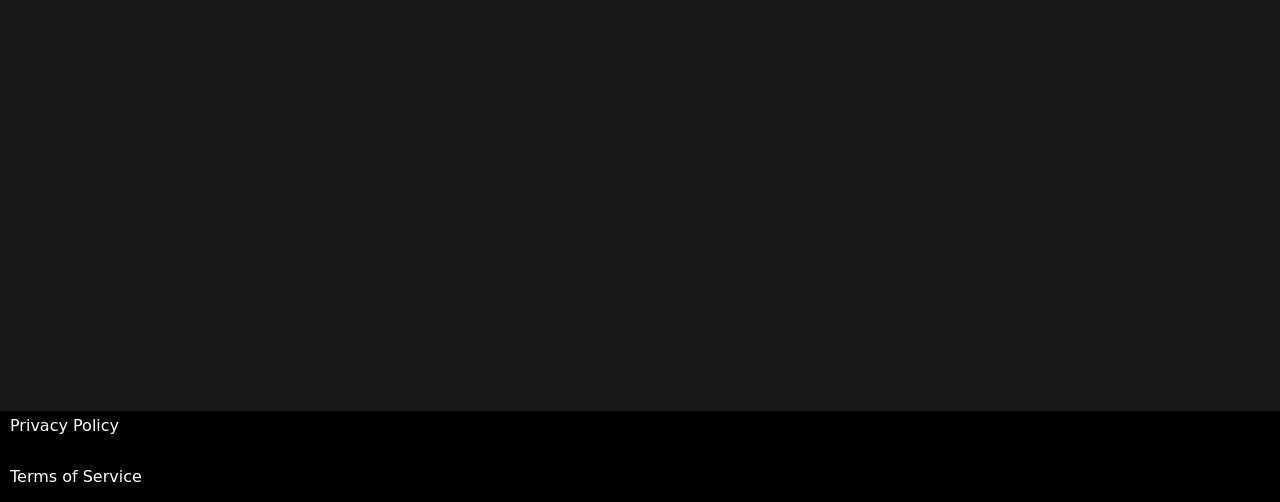
==== commit 9a4b5417: "Refactor: Restructured directory tree to isolate working assets inside Blog_1 wrapper" ====
--- a/Blog_1/index.html
+++ b/Blog_1/index.html
@@ -4,7 +4,7 @@
     <meta charset="UTF-8">
     <meta name="viewport" content="width=device-width, initial-scale=1.0">
     <title data-key="title">BMW Life: Driven by Passion</title>
-    <link rel="icon" href="stripes.png" type="image/x-icon">
+    <link rel="icon" href="BMW-logo2.png" type="image/x-icon">
     <link rel="stylesheet" href="style.css">
 </head>
 
@@ -200,7 +200,7 @@
             <li><a href="#" data-lang="de">Deutsch</a></li>
             <li><a href="#" data-lang="it">Italiano</a></li>
             <li><a href="#" data-lang="fr">Français</a></li>
-            <li><a href="#" data-lang="zh">Chinese</a></li>
+            <li><a href="#" data-lang="zh">中文</a></li>
         </ul>
     </nav>
 </section>
@@ -232,3 +232,6 @@
 
 
 
+
+
+
--- a/Blog_1/style.css
+++ b/Blog_1/style.css
@@ -410,6 +410,7 @@
     
     /* Optional: Add a smooth transition to any properties that might change */
     transition: box-shadow 0.6s ease-in-out;
+       position: relative;
 }
 
 /* The video element itself */
@@ -429,12 +430,13 @@
 }
 
 /* State for when the parent container is hovered */
-.milestone-1:hover {
+.milestone-1:hover, .milestone-iframe-1 {
     box-shadow: 0 8px 16px rgba(0, 0, 0, 0.4); /* Stronger shadow on hover */
 }
 
 /* Apply the transform and opacity change to the video on parent hover */
-.milestone-1:hover video {
+.milestone-1:hover video,
+.milestone-1:hover .milestone-iframe-1{
     transform: scale(1.1); /* This is the zoom effect */
     opacity: 0.4;
 }
@@ -442,12 +444,12 @@
 .milestone-iframe-1 {
     width: 100%;
     height: 350px;
-       object-fit: cover;
-       display: block;
-       pointer-events: none; /* Prevents users from clicking to pause */
-       min-width: 450px;
-       max-width: 560px;
-       
+    display: block;
+    border: none;
+    pointer-events: none; /* Prevents users from clicking to pause */
+    transition: transform 1.5s ease-in-out, opacity 1.5s ease-in-out;
+    will-change: transform;
+    transform: translateZ(0);
 }
 /* Headings and sub-headings */
 /* It's better to style these separately for clarity */
@@ -473,7 +475,13 @@
     width: 100%;
 }
 .bmw-technology{
-    text-decoration: none;
+    display: block;
+    width: 100%;
+    height: 100%;
+    text-decoration: none; /* Removes any unwanted underlines */
+    overflow: hidden;      /* CRITICAL: This crops the zoom */
+    position: relative;
+       cursor: pointer;
 }
 /*
  * This CSS styles the video card component.
@@ -679,3 +687,11 @@
 
 
 
+
+
+
+
+
+
+
+
